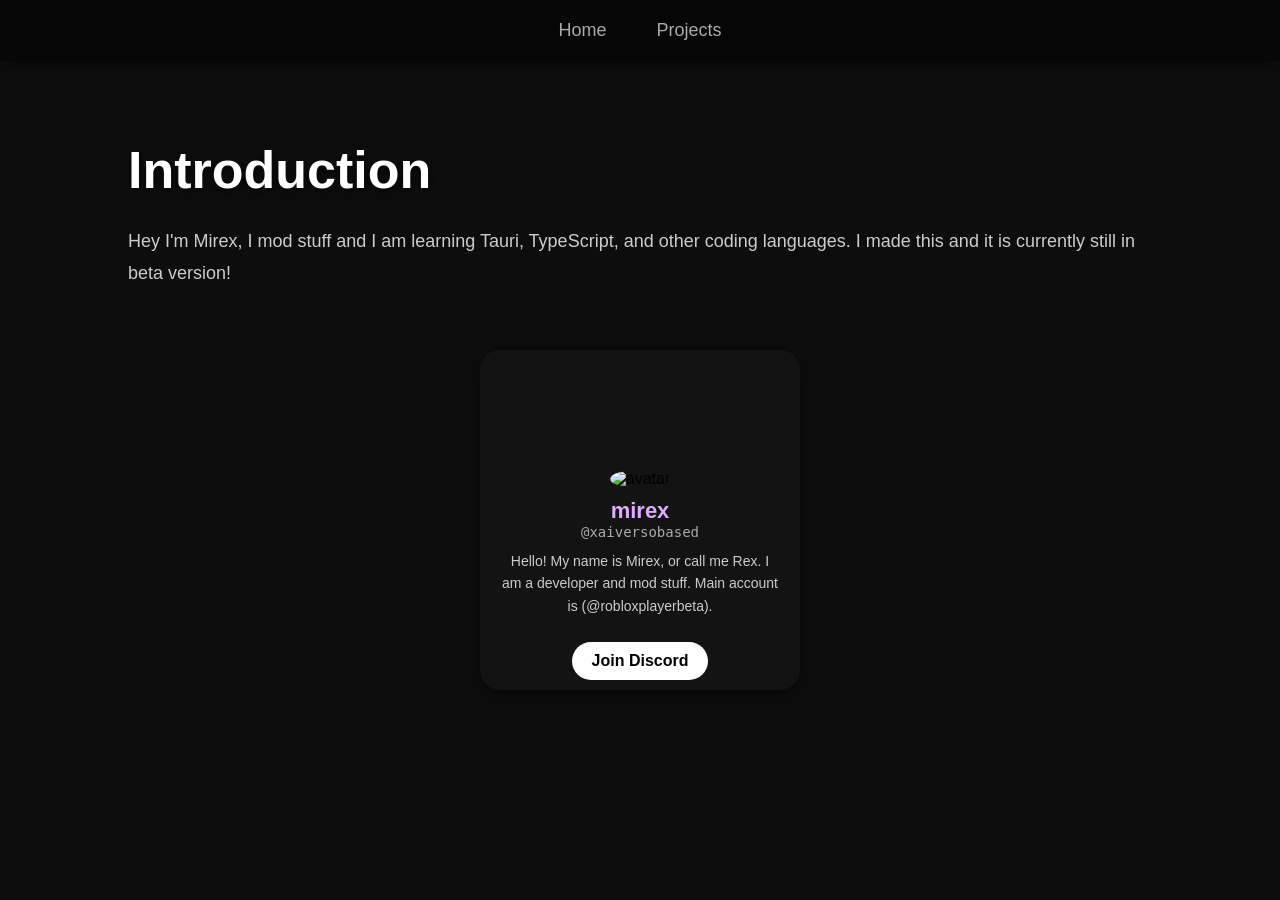
==== index.html @ 183adbd1 "u are a bitch" ====
<!DOCTYPE html>
<html lang="en">
<head>
<meta charset="UTF-8">
<meta name="viewport" content="width=device-width, initial-scale=1.0">
<title>Introduce</title>
<link rel="stylesheet" href="https://cdnjs.cloudflare.com/ajax/libs/animate.css/4.1.1/animate.min.css" />
<style>
*{margin:0;padding:0;box-sizing:border-box;font-family:Arial,Helvetica,sans-serif;scroll-behavior:smooth}
body{background:#0d0d0d;overflow-x:hidden;display:flex;flex-direction:column;align-items:center;position:relative}
body::before{
  content:"";
  position:fixed;
  top:0; left:0;
  width:100%; height:100%;
  background: url('https://wallpaperaccess.com/full/4448725.jpg') no-repeat center center;
  background-size:cover;
  filter:blur(10px) brightness(0.5);
  z-index:-1;
}
nav{position:fixed;top:0;width:100%;display:flex;justify-content:center;gap:50px;padding:20px;background:rgba(0,0,0,0.5);backdrop-filter:blur(10px);z-index:1000;box-shadow:0 2px 15px rgba(0,0,0,0.5)}
nav a{color:#aaa;text-decoration:none;font-size:18px;transition:0.3s;position:relative}
nav a::after{content:'';position:absolute;width:0;height:2px;left:0;bottom:-5px;background:#fff;transition:0.3s}
nav a:hover::after{width:100%}
section{min-height:100vh;padding:140px 10%;display:flex;flex-direction:column;align-items:center;gap:30px;width:100%}
.profile-card{background:rgba(26,26,26,0.5);backdrop-filter:blur(10px);width:320px;border-radius:20px;overflow:hidden;box-shadow:0 5px 20px rgba(0,0,0,0.5);text-align:center;transition:0.4s;margin-top:30px}
.profile-card:hover{transform:scale(1.05);box-shadow:0 10px 25px rgba(0,0,0,0.7)}
.banner{width:100%;height:120px;background:url('/mnt/data/6975a83c-f95d-4e83-b7d8-08eb9c09bc95.png') center/cover no-repeat}
.avatar{width:80px;height:80px;border-radius:50%;margin-top:-40px}
.username{font-size:22px;font-weight:bold;margin-top:10px;color:#e0aaff;transition:0.3s}
.username:hover{animation:purpleGlow 1.5s infinite alternate; transform: scale(1.1);}
.userhandle{font-size:14px;color:#aaa;margin-bottom:10px;font-family: monospace}
.bio{font-size:14px;color:#ccc;padding:0 20px;line-height:1.6;margin-bottom:15px}
.button{display:inline-block;margin:10px 5px;padding:10px 20px;border-radius:25px;background:#fff;color:#000;text-decoration:none;font-weight:bold;transition:0.3s;cursor:pointer}
.button:hover{background:#ccc}
h1{font-size:52px;margin-bottom:25px;color:#fff;text-shadow:0 2px 10px rgba(0,0,0,0.7)}
p{color:#ccc;line-height:1.8;font-size:18px}
footer{text-align:center;padding:40px;color:#777;background:rgba(0,0,0,0.5);backdrop-filter:blur(10px);letter-spacing:1px;width:100%}

@keyframes purpleGlow{
0%,19%,21%,23%,25%,54%,56%,100%{text-shadow:0 0 4px #ff00ff,0 0 10px #ff00ff,0 0 20px #ff00ff,0 0 30px #ff00ff,0 0 40px #ff00ff;opacity:1}
20%,24%,55%{text-shadow:none;opacity:0.8}
}
</style>
</head>
<body>
<nav>
<a href="#intro">Home</a>
<a href="project.html">Projects</a>
</nav>

<section id="intro" class="animate__animated animate__fadeIn">
<div>
<h1>Introduction</h1>
<p>Hey I'm Mirex, I mod stuff and I am learning Tauri, TypeScript, and other coding languages. I made this and it is currently still in beta version!</p>
</div>
<div class="profile-card animate__animated animate__fadeInUp">
<div class="banner"></div>
<img src="https://files.catbox.moe/ybjf7m.gif" alt="avatar" class="avatar" id="profileAvatar">
<div class="username" id="profileUsername">mirex</div>
<div class="userhandle" id="profileHandle">@xaiversobased</div>
<div class="bio" id="profileBio">Hello! My name is Mirex, or call me Rex. I am a developer and mod stuff. Main account is (@robloxplayerbeta).</div>
<div class="button" id="joinDiscord">Join Discord</div>
</div>
</section>



<script>
function copyToClipboard(text){navigator.clipboard.writeText(text).then(()=>{console.log(`Copied: ${text}`)}).catch(err=>console.error('Failed to copy:', err))}
document.getElementById('joinDiscord').addEventListener('click', async ()=>{
const username=document.getElementById('profileUsername').textContent;
copyToClipboard(username);
})
</script>
</body>
</html>
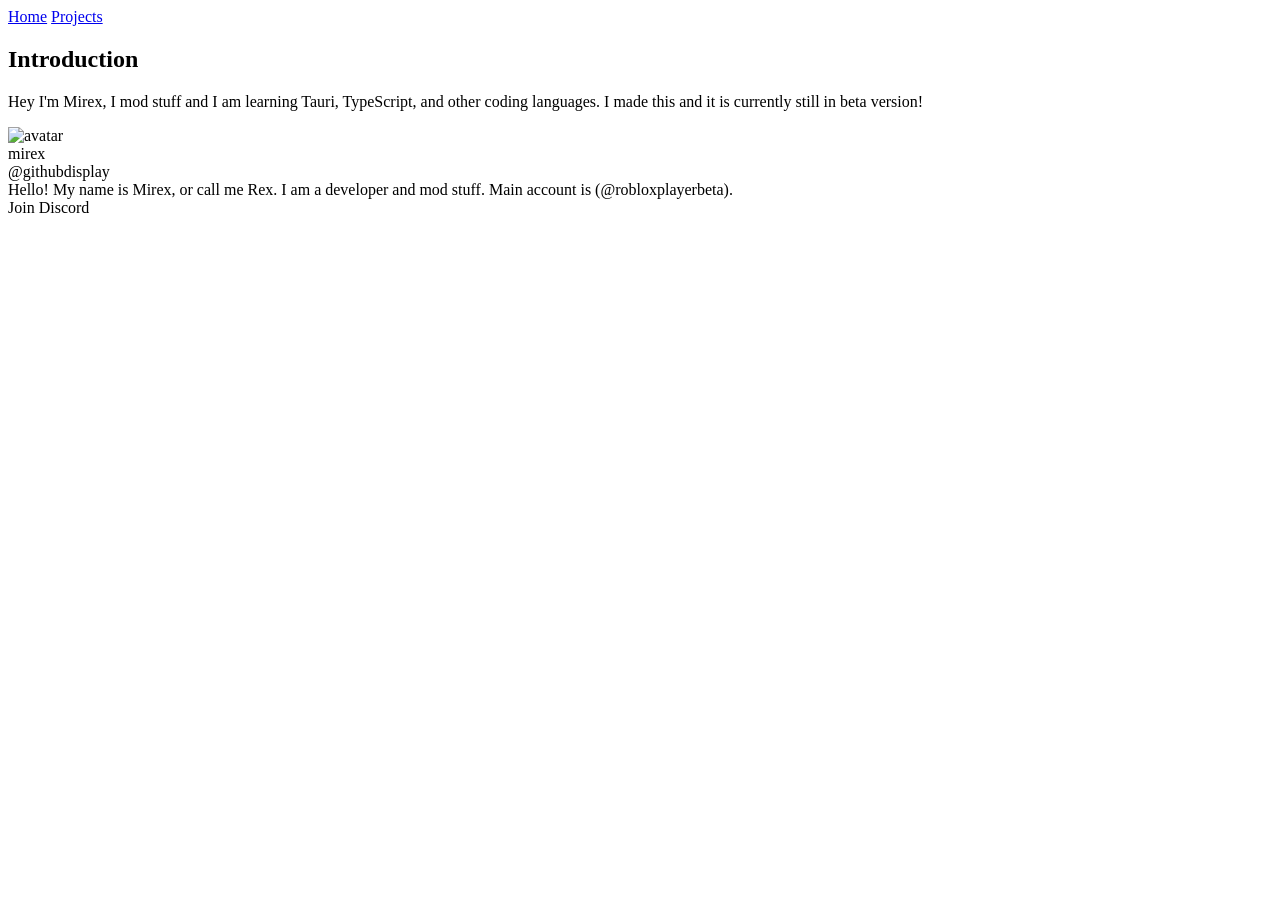
==== commit be18a294: "<3" ====
--- a/index.html
+++ b/index.html
@@ -5,43 +5,7 @@
 <meta name="viewport" content="width=device-width, initial-scale=1.0">
 <title>Introduce</title>
 <link rel="stylesheet" href="https://cdnjs.cloudflare.com/ajax/libs/animate.css/4.1.1/animate.min.css" />
-<style>
-*{margin:0;padding:0;box-sizing:border-box;font-family:Arial,Helvetica,sans-serif;scroll-behavior:smooth}
-body{background:#0d0d0d;overflow-x:hidden;display:flex;flex-direction:column;align-items:center;position:relative}
-body::before{
-  content:"";
-  position:fixed;
-  top:0; left:0;
-  width:100%; height:100%;
-  background: url('https://wallpaperaccess.com/full/4448725.jpg') no-repeat center center;
-  background-size:cover;
-  filter:blur(10px) brightness(0.5);
-  z-index:-1;
-}
-nav{position:fixed;top:0;width:100%;display:flex;justify-content:center;gap:50px;padding:20px;background:rgba(0,0,0,0.5);backdrop-filter:blur(10px);z-index:1000;box-shadow:0 2px 15px rgba(0,0,0,0.5)}
-nav a{color:#aaa;text-decoration:none;font-size:18px;transition:0.3s;position:relative}
-nav a::after{content:'';position:absolute;width:0;height:2px;left:0;bottom:-5px;background:#fff;transition:0.3s}
-nav a:hover::after{width:100%}
-section{min-height:100vh;padding:140px 10%;display:flex;flex-direction:column;align-items:center;gap:30px;width:100%}
-.profile-card{background:rgba(26,26,26,0.5);backdrop-filter:blur(10px);width:320px;border-radius:20px;overflow:hidden;box-shadow:0 5px 20px rgba(0,0,0,0.5);text-align:center;transition:0.4s;margin-top:30px}
-.profile-card:hover{transform:scale(1.05);box-shadow:0 10px 25px rgba(0,0,0,0.7)}
-.banner{width:100%;height:120px;background:url('/mnt/data/6975a83c-f95d-4e83-b7d8-08eb9c09bc95.png') center/cover no-repeat}
-.avatar{width:80px;height:80px;border-radius:50%;margin-top:-40px}
-.username{font-size:22px;font-weight:bold;margin-top:10px;color:#e0aaff;transition:0.3s}
-.username:hover{animation:purpleGlow 1.5s infinite alternate; transform: scale(1.1);}
-.userhandle{font-size:14px;color:#aaa;margin-bottom:10px;font-family: monospace}
-.bio{font-size:14px;color:#ccc;padding:0 20px;line-height:1.6;margin-bottom:15px}
-.button{display:inline-block;margin:10px 5px;padding:10px 20px;border-radius:25px;background:#fff;color:#000;text-decoration:none;font-weight:bold;transition:0.3s;cursor:pointer}
-.button:hover{background:#ccc}
-h1{font-size:52px;margin-bottom:25px;color:#fff;text-shadow:0 2px 10px rgba(0,0,0,0.7)}
-p{color:#ccc;line-height:1.8;font-size:18px}
-footer{text-align:center;padding:40px;color:#777;background:rgba(0,0,0,0.5);backdrop-filter:blur(10px);letter-spacing:1px;width:100%}
-
-@keyframes purpleGlow{
-0%,19%,21%,23%,25%,54%,56%,100%{text-shadow:0 0 4px #ff00ff,0 0 10px #ff00ff,0 0 20px #ff00ff,0 0 30px #ff00ff,0 0 40px #ff00ff;opacity:1}
-20%,24%,55%{text-shadow:none;opacity:0.8}
-}
-</style>
+  <link rel="stylesheet" href="index.css">
 </head>
 <body>
 <nav>
@@ -56,9 +20,9 @@
 </div>
 <div class="profile-card animate__animated animate__fadeInUp">
 <div class="banner"></div>
-<img src="https://files.catbox.moe/ybjf7m.gif" alt="avatar" class="avatar" id="profileAvatar">
+<img src="mirex.gif" alt="avatar" class="avatar" id="profileAvatar">
 <div class="username" id="profileUsername">mirex</div>
-<div class="userhandle" id="profileHandle">@xaiversobased</div>
+<div class="userhandle" id="profileHandle">@githubdisplay</div>
 <div class="bio" id="profileBio">Hello! My name is Mirex, or call me Rex. I am a developer and mod stuff. Main account is (@robloxplayerbeta).</div>
 <div class="button" id="joinDiscord">Join Discord</div>
 </div>
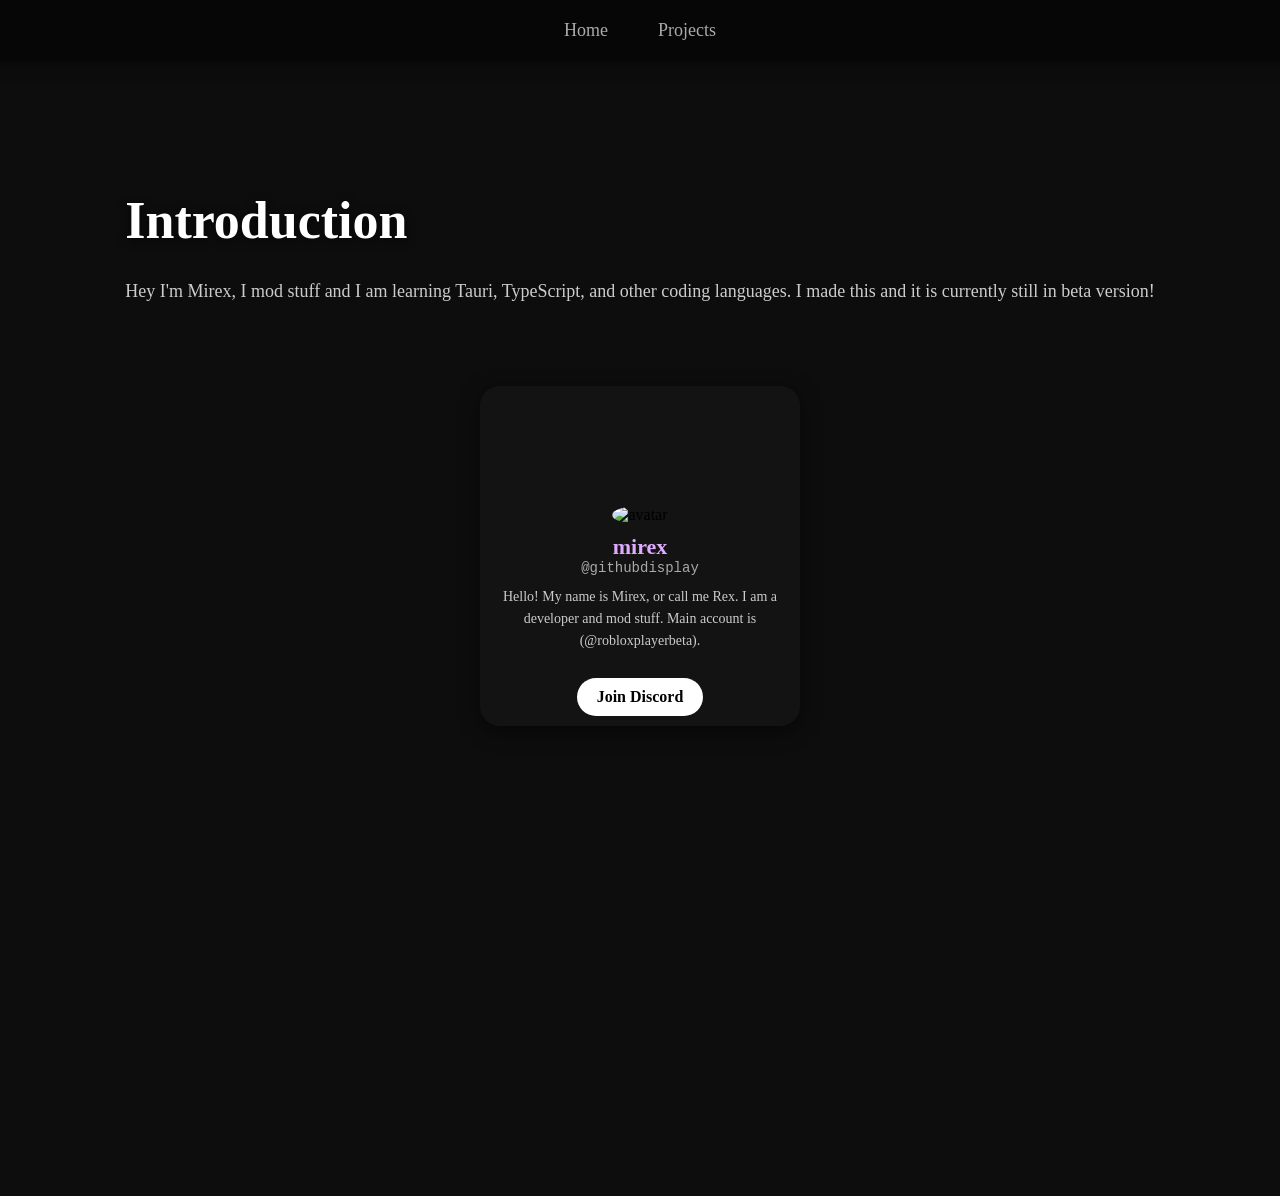
==== commit 8954725a: "Update index.html" ====
--- a/index.html
+++ b/index.html
@@ -5,7 +5,7 @@
 <meta name="viewport" content="width=device-width, initial-scale=1.0">
 <title>Introduce</title>
 <link rel="stylesheet" href="https://cdnjs.cloudflare.com/ajax/libs/animate.css/4.1.1/animate.min.css" />
-  <link rel="stylesheet" href="index.css">
+<link rel="stylesheet" href="index.css" />
 </head>
 <body>
 <nav>
--- a/index.css
+++ b/index.css
@@ -0,0 +1,37 @@
+<style>
+*{margin:0;padding:0;box-sizing:border-box;font-family:Arial,Helvetica,sans-serif;scroll-behavior:smooth}
+body{background:#0d0d0d;overflow-x:hidden;display:flex;flex-direction:column;align-items:center;position:relative}
+body::before{
+  content:"";
+  position:fixed;
+  top:0; left:0;
+  width:100%; height:100%;
+  background: url('bgjpg') no-repeat center center;
+  background-size:cover;
+  filter:blur(10px) brightness(0.5);
+  z-index:-1;
+}
+nav{position:fixed;top:0;width:100%;display:flex;justify-content:center;gap:50px;padding:20px;background:rgba(0,0,0,0.5);backdrop-filter:blur(10px);z-index:1000;box-shadow:0 2px 15px rgba(0,0,0,0.5)}
+nav a{color:#aaa;text-decoration:none;font-size:18px;transition:0.3s;position:relative}
+nav a::after{content:'';position:absolute;width:0;height:2px;left:0;bottom:-5px;background:#fff;transition:0.3s}
+nav a:hover::after{width:100%}
+section{min-height:100vh;padding:140px 10%;display:flex;flex-direction:column;align-items:center;gap:30px;width:100%}
+.profile-card{background:rgba(26,26,26,0.5);backdrop-filter:blur(10px);width:320px;border-radius:20px;overflow:hidden;box-shadow:0 5px 20px rgba(0,0,0,0.5);text-align:center;transition:0.4s;margin-top:30px}
+.profile-card:hover{transform:scale(1.05);box-shadow:0 10px 25px rgba(0,0,0,0.7)}
+.banner{width:100%;height:120px;background:url('/mnt/data/6975a83c-f95d-4e83-b7d8-08eb9c09bc95.png') center/cover no-repeat}
+.avatar{width:80px;height:80px;border-radius:50%;margin-top:-40px}
+.username{font-size:22px;font-weight:bold;margin-top:10px;color:#e0aaff;transition:0.3s}
+.username:hover{animation:purpleGlow 1.5s infinite alternate; transform: scale(1.1);}
+.userhandle{font-size:14px;color:#aaa;margin-bottom:10px;font-family: monospace}
+.bio{font-size:14px;color:#ccc;padding:0 20px;line-height:1.6;margin-bottom:15px}
+.button{display:inline-block;margin:10px 5px;padding:10px 20px;border-radius:25px;background:#fff;color:#000;text-decoration:none;font-weight:bold;transition:0.3s;cursor:pointer}
+.button:hover{background:#ccc}
+h1{font-size:52px;margin-bottom:25px;color:#fff;text-shadow:0 2px 10px rgba(0,0,0,0.7)}
+p{color:#ccc;line-height:1.8;font-size:18px}
+footer{text-align:center;padding:40px;color:#777;background:rgba(0,0,0,0.5);backdrop-filter:blur(10px);letter-spacing:1px;width:100%}
+
+@keyframes purpleGlow{
+0%,19%,21%,23%,25%,54%,56%,100%{text-shadow:0 0 4px #ff00ff,0 0 10px #ff00ff,0 0 20px #ff00ff,0 0 30px #ff00ff,0 0 40px #ff00ff;opacity:1}
+20%,24%,55%{text-shadow:none;opacity:0.8}
+}
+<style>
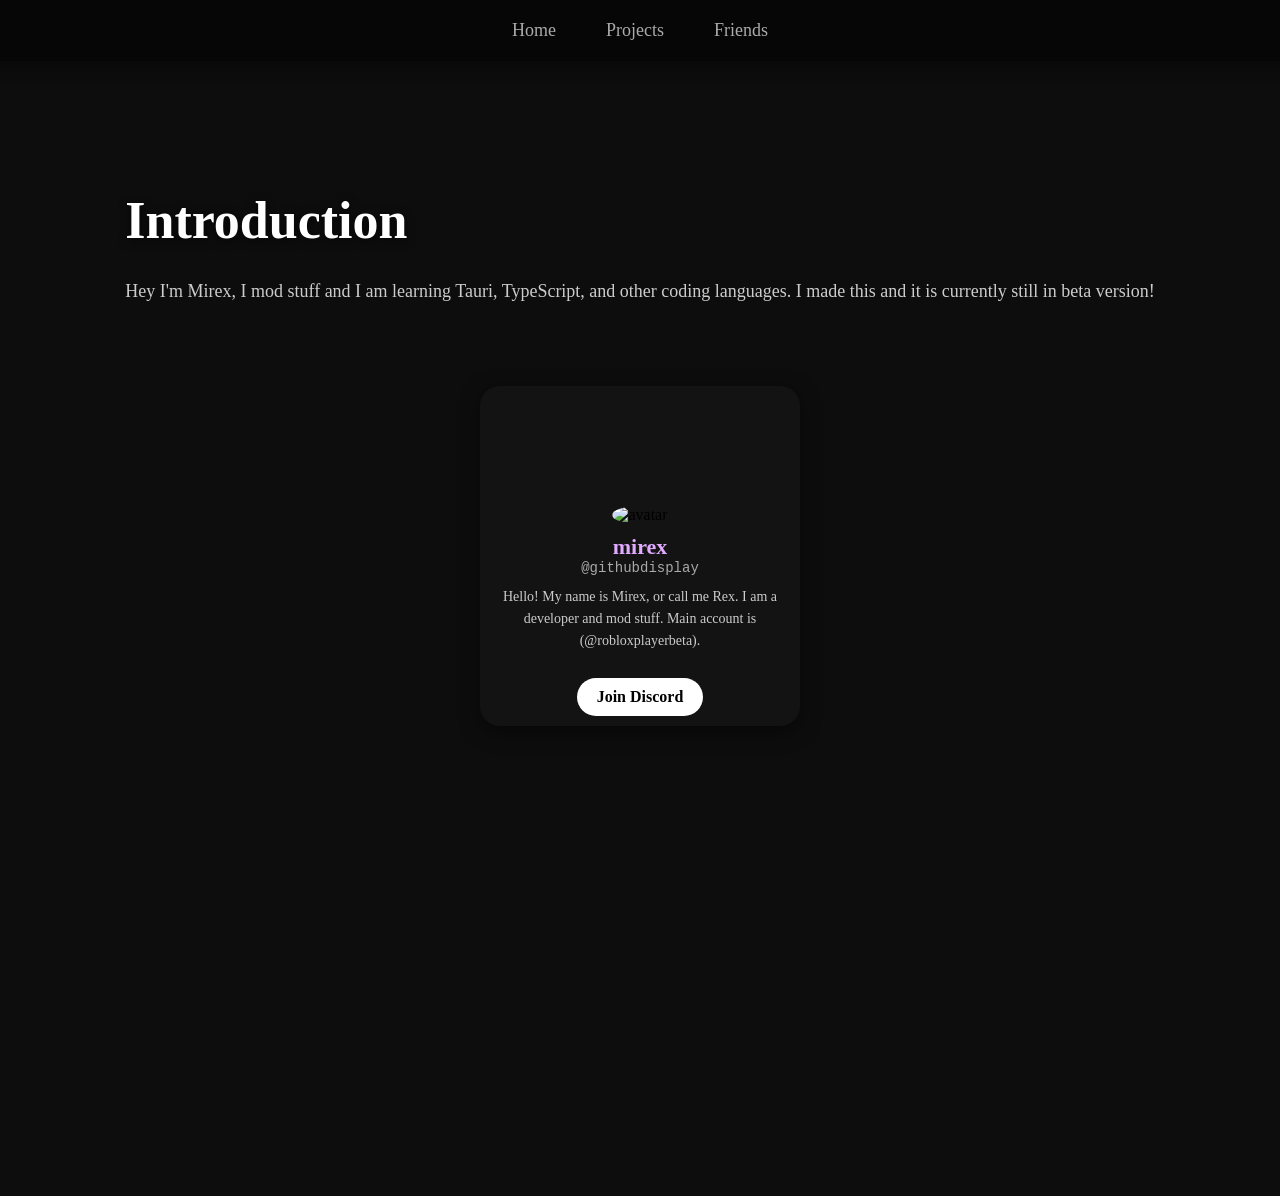
==== commit c2c58dde: "Update index.html" ====
--- a/index.html
+++ b/index.html
@@ -11,6 +11,7 @@
 <nav>
 <a href="#intro">Home</a>
 <a href="project.html">Projects</a>
+  <a href="friends.html">Friends</a>
 </nav>
 
 <section id="intro" class="animate__animated animate__fadeIn">
